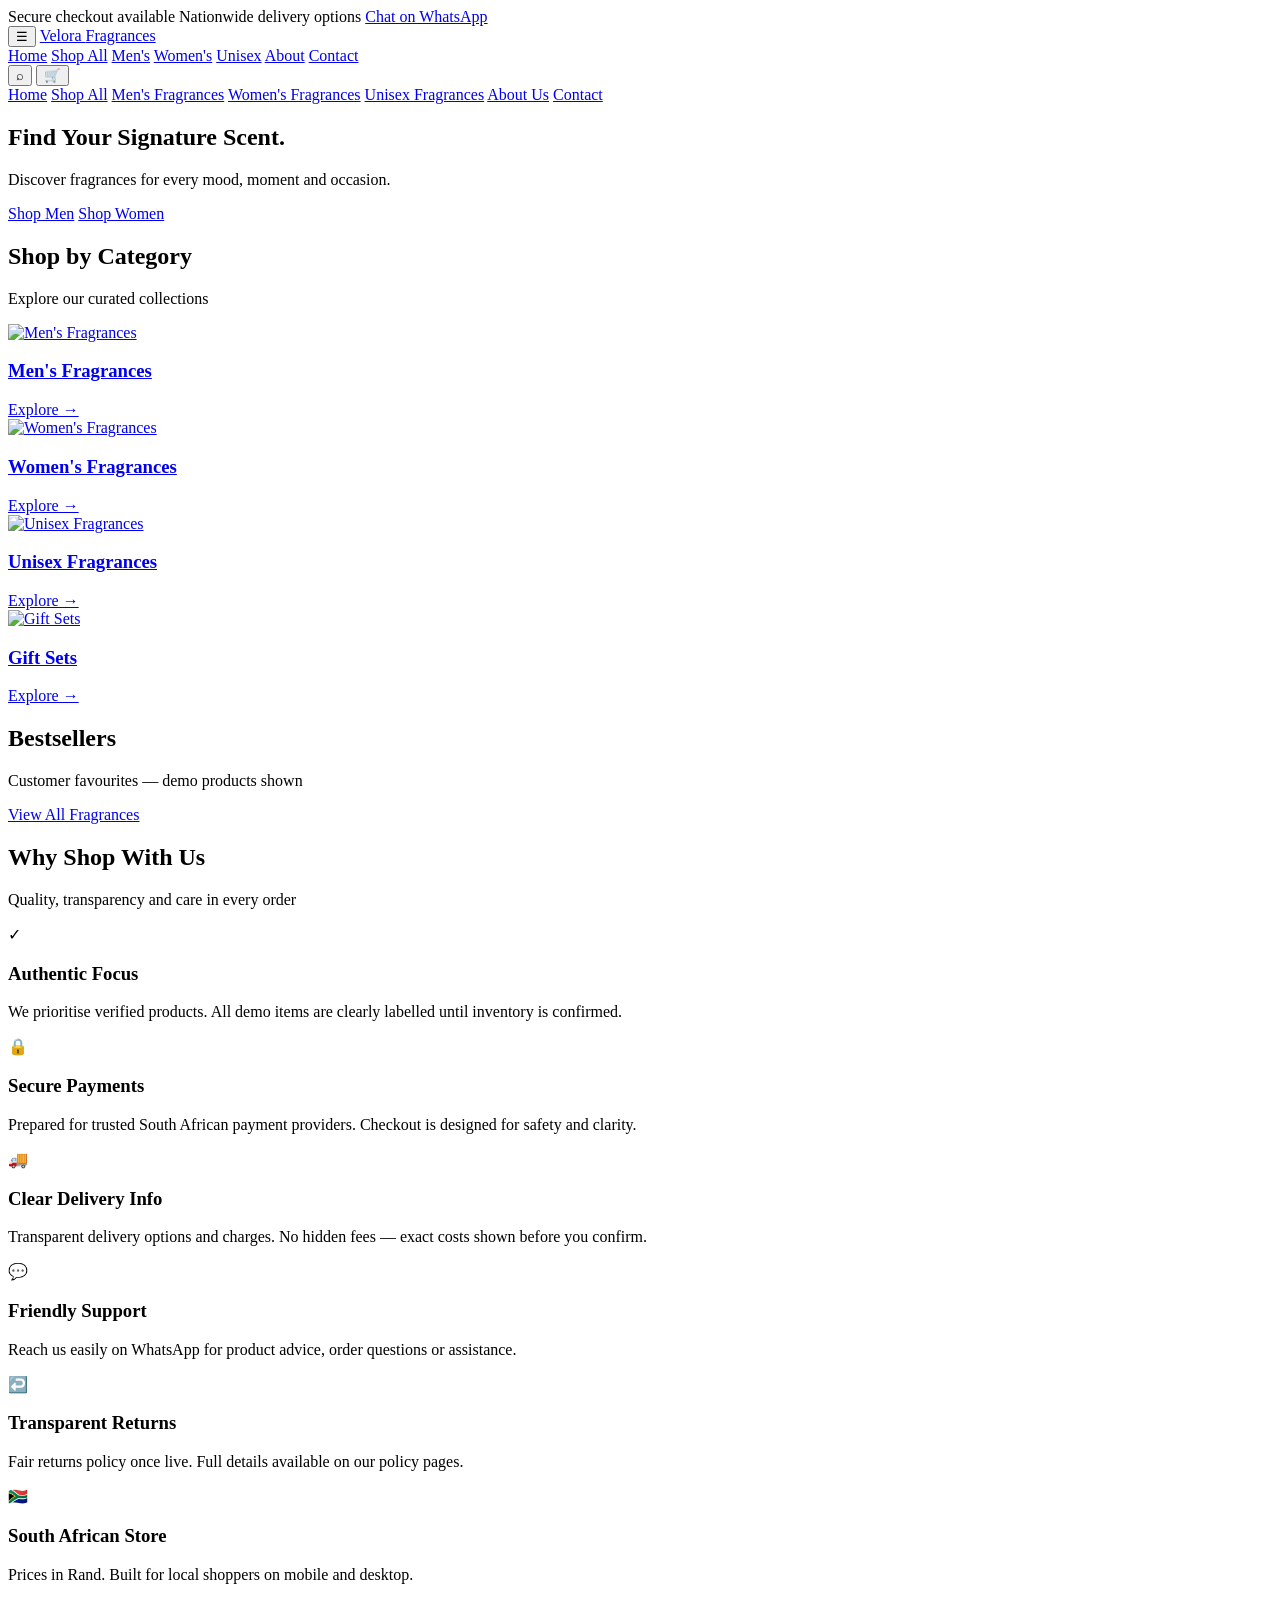
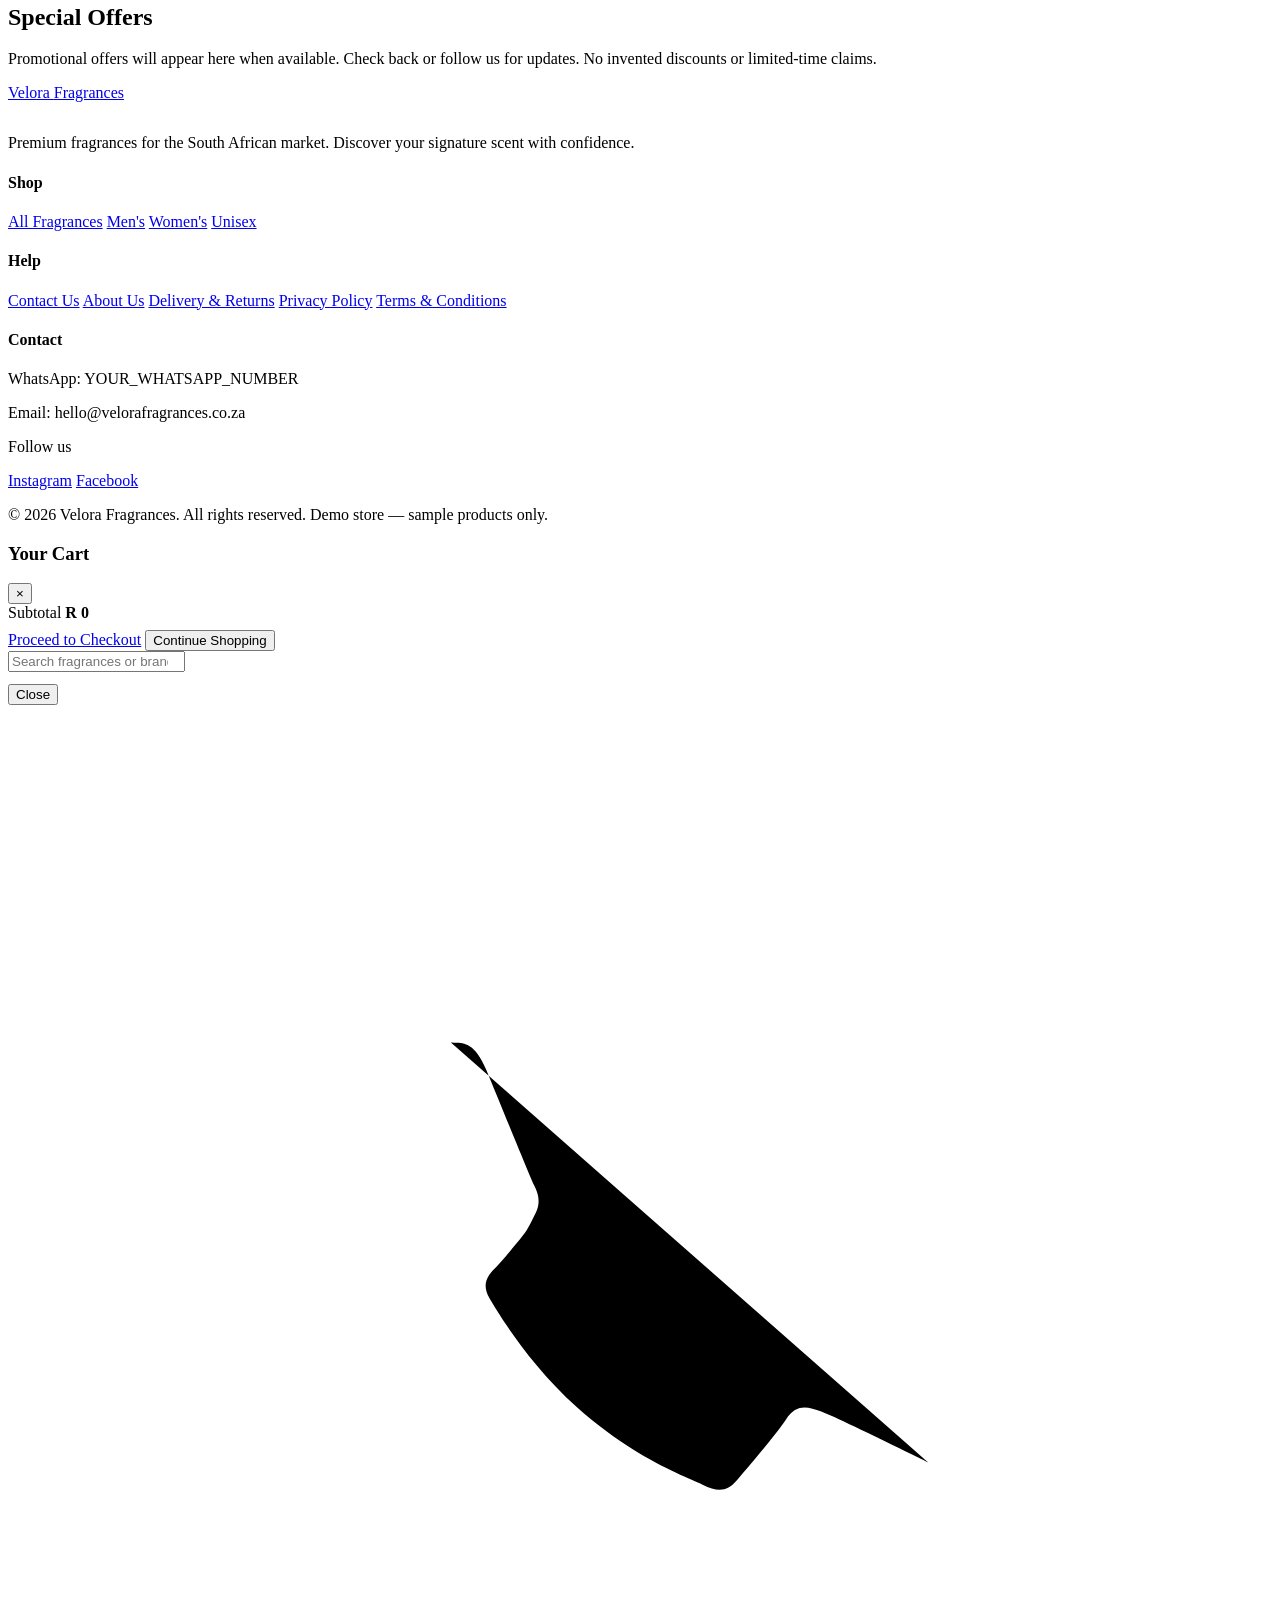
==== index.html @ eac6c2d2 "Add files via upload" ====
<!DOCTYPE html>
<html lang="en-ZA">
<head>
  <meta charset="UTF-8">
  <meta name="viewport" content="width=device-width, initial-scale=1.0">
  <meta name="description" content="Velora Fragrances — Premium online perfume store in South Africa. Discover signature scents for men, women and unisex. Secure shopping in Rand.">
  <meta name="keywords" content="perfume South Africa, fragrances, men's cologne, women's perfume, luxury scent, Velora">
  <title>Velora Fragrances | Find Your Signature Scent</title>
  <link rel="preconnect" href="https://fonts.googleapis.com">
  <link rel="preconnect" href="https://fonts.gstatic.com" crossorigin>
  <link href="https://fonts.googleapis.com/css2?family=Cormorant+Garamond:wght@400;500;600&family=Inter:wght@400;500;600&display=swap" rel="stylesheet">
  <link rel="stylesheet" href="css/style.css">
</head>
<body>
  <!-- Announcement Bar -->
  <div class="announcement">
    <span>Secure checkout available</span>
    <span>Nationwide delivery options</span>
    <a href="#" id="whatsapp-top">Chat on WhatsApp</a>
  </div>

  <!-- Header -->
  <header class="header">
    <div class="nav-container">
      <button class="mobile-toggle" id="mobile-toggle" aria-label="Menu">☰</button>
      <a href="index.html" class="logo">Velora <span>Fragrances</span></a>
      <nav class="nav-links">
        <a href="index.html" class="active">Home</a>
        <a href="shop.html">Shop All</a>
        <a href="shop.html?category=men">Men's</a>
        <a href="shop.html?category=women">Women's</a>
        <a href="shop.html?category=unisex">Unisex</a>
        <a href="about.html">About</a>
        <a href="contact.html">Contact</a>
      </nav>
      <div class="nav-icons">
        <button class="nav-icon" onclick="openSearch()" aria-label="Search">⌕</button>
        <button class="nav-icon" onclick="openCart()" aria-label="Cart">
          🛒
          <span class="cart-count" style="display:none;">0</span>
        </button>
      </div>
    </div>
    <div class="mobile-menu" id="mobile-menu">
      <a href="index.html">Home</a>
      <a href="shop.html">Shop All</a>
      <a href="shop.html?category=men">Men's Fragrances</a>
      <a href="shop.html?category=women">Women's Fragrances</a>
      <a href="shop.html?category=unisex">Unisex Fragrances</a>
      <a href="about.html">About Us</a>
      <a href="contact.html">Contact</a>
    </div>
  </header>

  <!-- Hero -->
  <section class="hero">
    <div class="hero-bg"></div>
    <div class="hero-content">
      <h1>Find Your Signature Scent.</h1>
      <p>Discover fragrances for every mood, moment and occasion.</p>
      <div class="hero-btns">
        <a href="shop.html?category=men" class="btn btn-primary">Shop Men</a>
        <a href="shop.html?category=women" class="btn btn-outline">Shop Women</a>
      </div>
    </div>
  </section>

  <!-- Categories -->
  <section class="section">
    <h2 class="section-title">Shop by Category</h2>
    <p class="section-subtitle">Explore our curated collections</p>
    <div class="categories">
      <a href="shop.html?category=men" class="category-card">
        <img src="assets/images/men-cat.jpg" alt="Men's Fragrances" loading="lazy">
        <div class="category-overlay">
          <h3>Men's Fragrances</h3>
          <span>Explore →</span>
        </div>
      </a>
      <a href="shop.html?category=women" class="category-card">
        <img src="assets/images/women-cat.jpg" alt="Women's Fragrances" loading="lazy">
        <div class="category-overlay">
          <h3>Women's Fragrances</h3>
          <span>Explore →</span>
        </div>
      </a>
      <a href="shop.html?category=unisex" class="category-card">
        <img src="assets/images/unisex-cat.jpg" alt="Unisex Fragrances" loading="lazy">
        <div class="category-overlay">
          <h3>Unisex Fragrances</h3>
          <span>Explore →</span>
        </div>
      </a>
      <a href="shop.html" class="category-card">
        <img src="assets/images/gift-cat.jpg" alt="Gift Sets" loading="lazy">
        <div class="category-overlay">
          <h3>Gift Sets</h3>
          <span>Explore →</span>
        </div>
      </a>
    </div>
  </section>

  <!-- Bestsellers -->
  <section class="section">
    <h2 class="section-title">Bestsellers</h2>
    <p class="section-subtitle">Customer favourites — demo products shown</p>
    <div class="product-grid" id="bestsellers-grid">
      <!-- Populated by JS -->
    </div>
    <div class="text-center mt-2">
      <a href="shop.html" class="btn btn-outline">View All Fragrances</a>
    </div>
  </section>

  <!-- Why Shop With Us -->
  <section class="section">
    <h2 class="section-title">Why Shop With Us</h2>
    <p class="section-subtitle">Quality, transparency and care in every order</p>
    <div class="why-grid">
      <div class="why-card">
        <div class="why-icon">✓</div>
        <h3>Authentic Focus</h3>
        <p>We prioritise verified products. All demo items are clearly labelled until inventory is confirmed.</p>
      </div>
      <div class="why-card">
        <div class="why-icon">🔒</div>
        <h3>Secure Payments</h3>
        <p>Prepared for trusted South African payment providers. Checkout is designed for safety and clarity.</p>
      </div>
      <div class="why-card">
        <div class="why-icon">🚚</div>
        <h3>Clear Delivery Info</h3>
        <p>Transparent delivery options and charges. No hidden fees — exact costs shown before you confirm.</p>
      </div>
      <div class="why-card">
        <div class="why-icon">💬</div>
        <h3>Friendly Support</h3>
        <p>Reach us easily on WhatsApp for product advice, order questions or assistance.</p>
      </div>
      <div class="why-card">
        <div class="why-icon">↩️</div>
        <h3>Transparent Returns</h3>
        <p>Fair returns policy once live. Full details available on our policy pages.</p>
      </div>
      <div class="why-card">
        <div class="why-icon">🇿🇦</div>
        <h3>South African Store</h3>
        <p>Prices in Rand. Built for local shoppers on mobile and desktop.</p>
      </div>
    </div>
  </section>

  <!-- Special Offers -->
  <section class="section">
    <div class="offers">
      <h2>Special Offers</h2>
      <p>Promotional offers will appear here when available. Check back or follow us for updates. No invented discounts or limited-time claims.</p>
    </div>
  </section>

  <!-- Footer -->
  <footer class="footer">
    <div class="footer-grid">
      <div>
        <a href="index.html" class="logo" style="display:inline-block;margin-bottom:1rem;">Velora <span>Fragrances</span></a>
        <p>Premium fragrances for the South African market. Discover your signature scent with confidence.</p>
      </div>
      <div>
        <h4>Shop</h4>
        <a href="shop.html">All Fragrances</a>
        <a href="shop.html?category=men">Men's</a>
        <a href="shop.html?category=women">Women's</a>
        <a href="shop.html?category=unisex">Unisex</a>
      </div>
      <div>
        <h4>Help</h4>
        <a href="contact.html">Contact Us</a>
        <a href="about.html">About Us</a>
        <a href="policies.html">Delivery & Returns</a>
        <a href="policies.html">Privacy Policy</a>
        <a href="policies.html">Terms & Conditions</a>
      </div>
      <div>
        <h4>Contact</h4>
        <p>WhatsApp: YOUR_WHATSAPP_NUMBER</p>
        <p>Email: hello@velorafragrances.co.za</p>
        <p style="margin-top:0.75rem;">Follow us</p>
        <a href="#" aria-label="Instagram">Instagram</a>
        <a href="#" aria-label="Facebook">Facebook</a>
      </div>
    </div>
    <div class="footer-bottom">
      <p>&copy; 2026 Velora Fragrances. All rights reserved. Demo store — sample products only.</p>
    </div>
  </footer>

  <!-- Cart Sidebar -->
  <div class="cart-overlay" id="cart-overlay"></div>
  <aside class="cart-sidebar" id="cart-sidebar">
    <div class="cart-header">
      <h3>Your Cart</h3>
      <button class="cart-close" onclick="closeCart()" aria-label="Close">×</button>
    </div>
    <div class="cart-items" id="cart-items"></div>
    <div class="cart-footer">
      <div class="cart-subtotal">
        <span>Subtotal</span>
        <strong id="cart-subtotal">R 0</strong>
      </div>
      <a href="checkout.html" class="btn btn-primary btn-block">Proceed to Checkout</a>
      <button class="btn btn-outline btn-block mt-1" onclick="closeCart()" style="margin-top:0.5rem;">Continue Shopping</button>
    </div>
  </aside>

  <!-- Search Overlay -->
  <div class="search-overlay" id="search-overlay">
    <div class="search-box">
      <input type="search" id="search-input" placeholder="Search fragrances or brands..." oninput="handleSearch(this.value)" autocomplete="off">
      <div class="search-results" id="search-results"></div>
      <button class="btn btn-outline btn-sm mt-1" onclick="closeSearch()" style="margin-top:0.75rem;">Close</button>
    </div>
  </div>

  <!-- WhatsApp Float -->
  <a href="#" class="whatsapp-float" id="whatsapp-btn" aria-label="WhatsApp Support">
    <svg viewBox="0 0 24 24" xmlns="http://www.w3.org/2000/svg"><path d="M17.472 14.382c-.297-.149-1.758-.867-2.03-.967-.273-.099-.471-.148-.67.15-.197.297-.767.966-.94 1.164-.173.199-.347.223-.644.075-.297-.15-1.255-.463-2.39-1.475-.883-.788-1.48-1.761-1.653-2.059-.173-.297-.018-.458.13-.606.134-.133.298-.347.446-.52.149-.174.198-.298.298-.497.099-.198.05-.371-.025-.52-.075-.149-.669-1.612-.916-2.207-.242-.579-.487-.5-.669-.51-.173-.008 conf-.371-.01-.57-.01-.198 0-.52.074-.792.372-.272.297-1.04 1.016-1.04 2.479 0 1.462 1.065 2.875 1.213 3.074.149.198 2.096 3.2 5.077 4.487.709.306 1.262.489 1.694.625.712.227 1.36.195 1.871.118.571-.085 1.758-.719 2.006-1.413.248-.694.248-1.289.173-1.413-.074-.124-.272-.198-.57-.347m-5.421 7.403h-.004a9.87 9.87 0 01-5.031-1.378l-.361-.214-3.741.982.998-3.648-.235-.374a9.86 9.86 0 01-1.51-5.26c.001-5.45 4.436-9.884 9.888-9.884 2.64 0 5.122 1.03 6.988 2.898a9.825 9.825 0 012.893 6.994c-.003 5.45-4.435 9.884-9.885 9.884m8.413-18.297A11.815 11.815 0 0012.05 0C5.495 0 .16 5.335.157 11.892c0 2.096.547 4.142 1.588 5.945L.057 24l6.305-1.654a11.882 11.882 0 005.683 1.448h.005c6.554 0 11.89-5.335 11.893-11.893a11.821 11.821 0 00-3.48-8.413z"/></svg>
  </a>

  <script src="js/script.js"></script>
  <script>
    document.getElementById("whatsapp-top")?.addEventListener("click", e => {
      e.preventDefault();
      document.getElementById("whatsapp-btn")?.click();
    });
  </script>
</body>
</html>
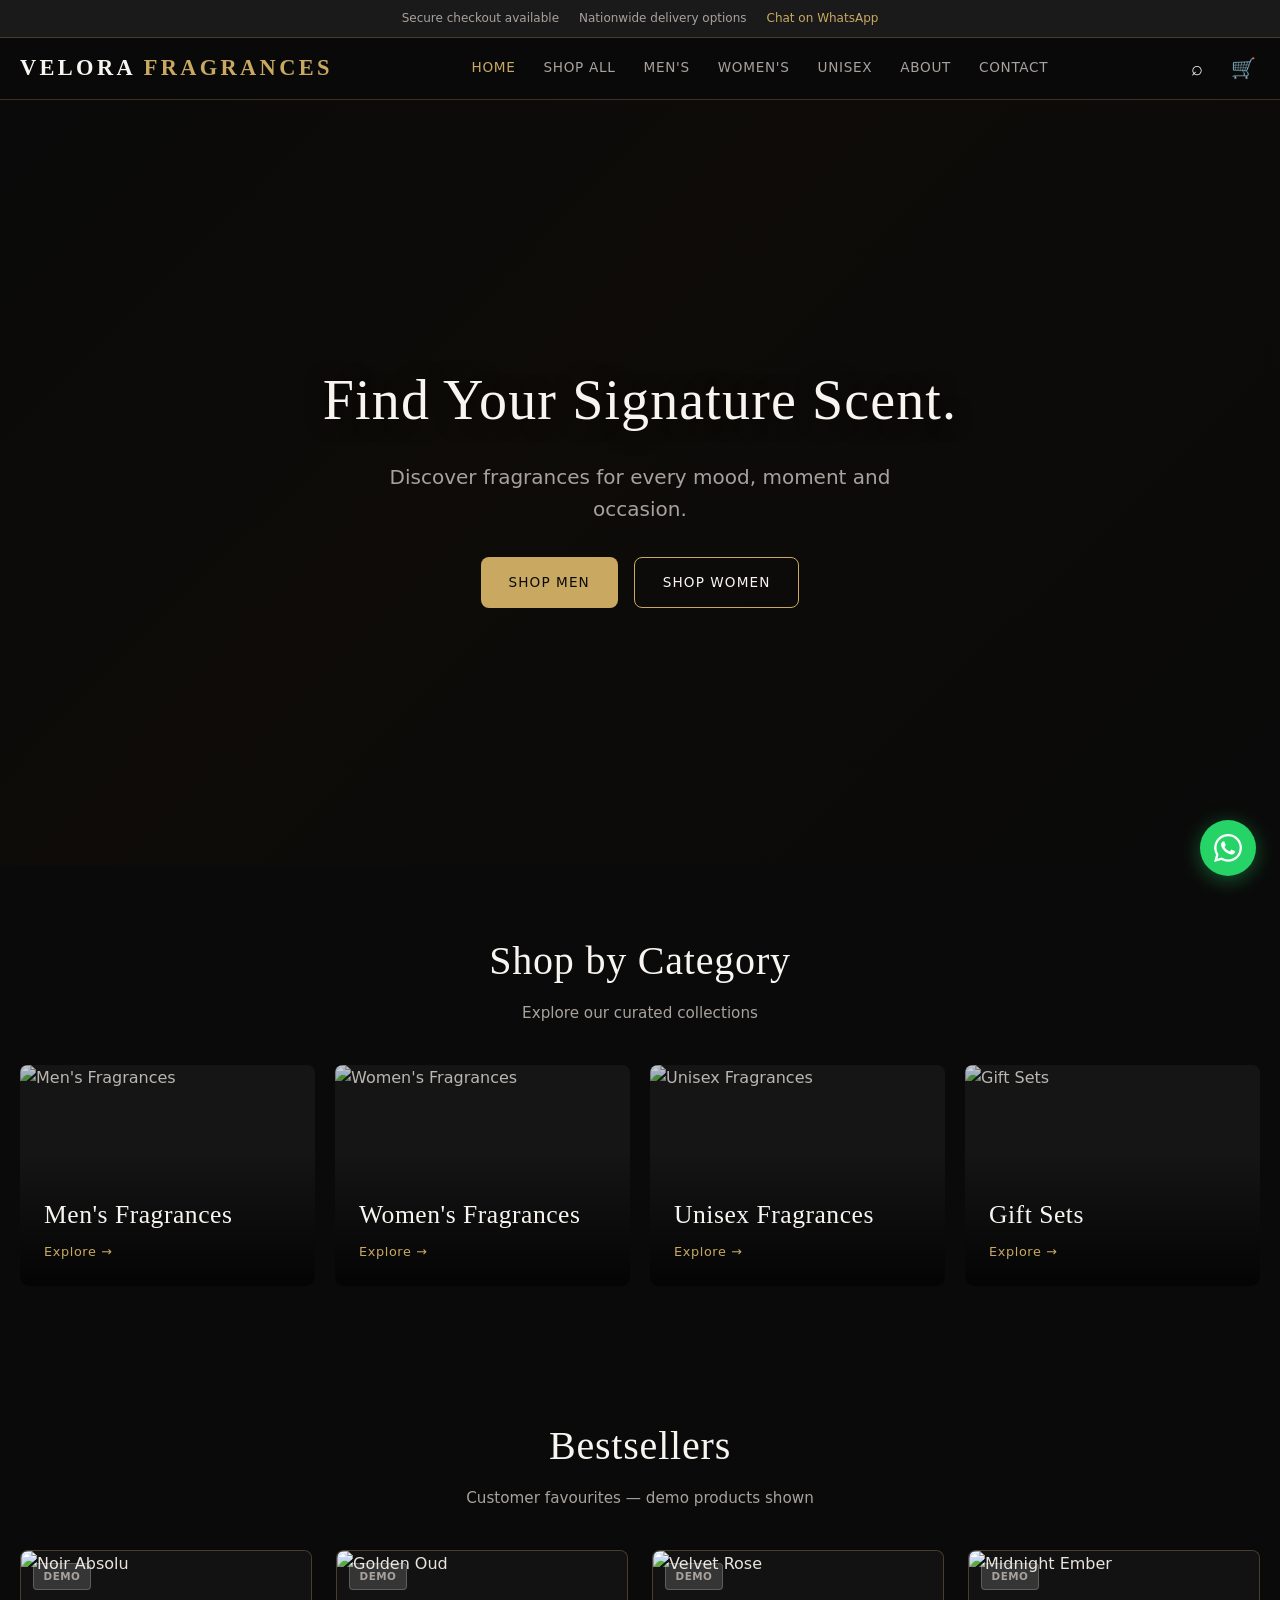
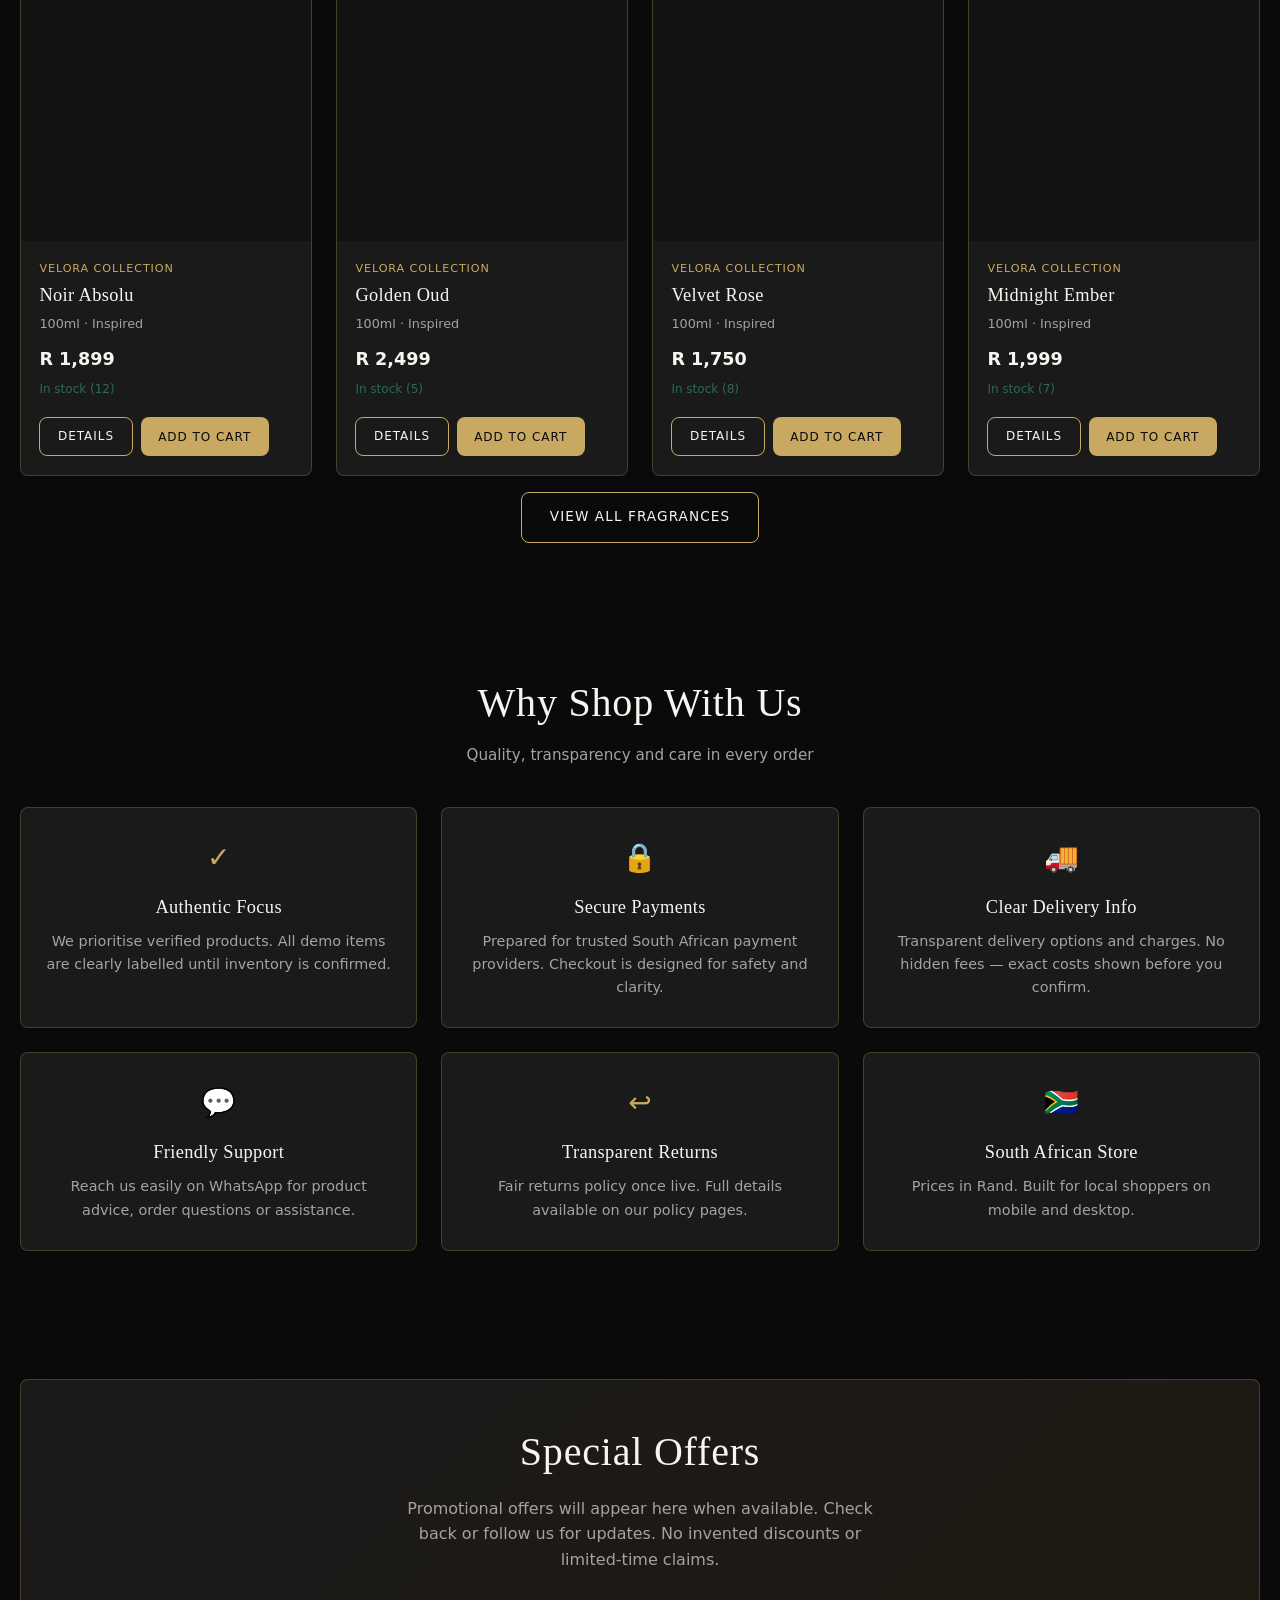
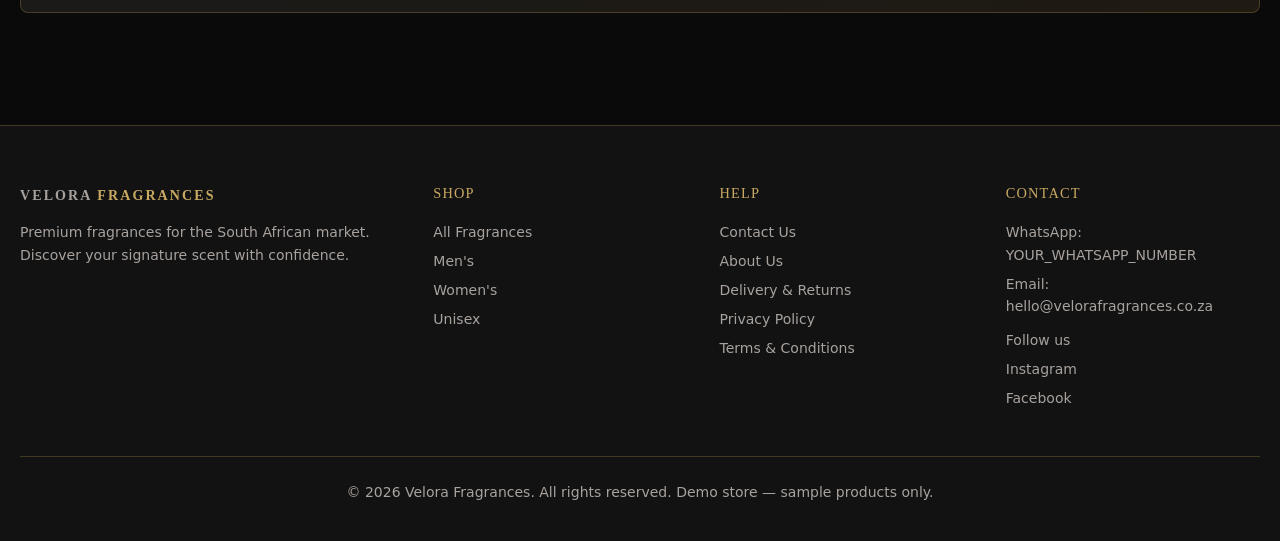
==== commit cd37ed3b: "Use public Unsplash URLs for category images so they appear on the live demo" ====
--- a/index.html
+++ b/index.html
@@ -23,7 +23,7 @@
   <header class="header">
     <div class="nav-container">
       <button class="mobile-toggle" id="mobile-toggle" aria-label="Menu">☰</button>
-      <a href="index.html" class="logo">Velora <span>Fragrances</span></a>
+      <a href="index.html" class="logo">Velora&nbsp;<span>Fragrances</span></a>
       <nav class="nav-links">
         <a href="index.html" class="active">Home</a>
         <a href="shop.html">Shop All</a>
@@ -71,28 +71,28 @@
     <p class="section-subtitle">Explore our curated collections</p>
     <div class="categories">
       <a href="shop.html?category=men" class="category-card">
-        <img src="assets/images/men-cat.jpg" alt="Men's Fragrances" loading="lazy">
+        <img src="https://images.unsplash.com/photo-1612817288484-6f916006741a?w=800&q=80" alt="Men's Fragrances" loading="lazy">
         <div class="category-overlay">
           <h3>Men's Fragrances</h3>
           <span>Explore →</span>
         </div>
       </a>
       <a href="shop.html?category=women" class="category-card">
-        <img src="assets/images/women-cat.jpg" alt="Women's Fragrances" loading="lazy">
+        <img src="https://images.unsplash.com/photo-1547887537-6158d64c35b3?w=800&q=80" alt="Women's Fragrances" loading="lazy">
         <div class="category-overlay">
           <h3>Women's Fragrances</h3>
           <span>Explore →</span>
         </div>
       </a>
       <a href="shop.html?category=unisex" class="category-card">
-        <img src="assets/images/unisex-cat.jpg" alt="Unisex Fragrances" loading="lazy">
+        <img src="https://images.unsplash.com/photo-1594035910387-fea47794261f?w=800&q=80" alt="Unisex Fragrances" loading="lazy">
         <div class="category-overlay">
           <h3>Unisex Fragrances</h3>
           <span>Explore →</span>
         </div>
       </a>
       <a href="shop.html" class="category-card">
-        <img src="assets/images/gift-cat.jpg" alt="Gift Sets" loading="lazy">
+        <img src="https://images.unsplash.com/photo-1608571423902-eed4a5ad8108?w=800&q=80" alt="Gift Sets" loading="lazy">
         <div class="category-overlay">
           <h3>Gift Sets</h3>
           <span>Explore →</span>
@@ -163,7 +163,7 @@
   <footer class="footer">
     <div class="footer-grid">
       <div>
-        <a href="index.html" class="logo" style="display:inline-block;margin-bottom:1rem;">Velora <span>Fragrances</span></a>
+        <a href="index.html" class="logo" style="display:inline-block;margin-bottom:1rem;">Velora&nbsp;<span>Fragrances</span></a>
         <p>Premium fragrances for the South African market. Discover your signature scent with confidence.</p>
       </div>
       <div>
@@ -224,7 +224,7 @@
 
   <!-- WhatsApp Float -->
   <a href="#" class="whatsapp-float" id="whatsapp-btn" aria-label="WhatsApp Support">
-    <svg viewBox="0 0 24 24" xmlns="http://www.w3.org/2000/svg"><path d="M17.472 14.382c-.297-.149-1.758-.867-2.03-.967-.273-.099-.471-.148-.67.15-.197.297-.767.966-.94 1.164-.173.199-.347.223-.644.075-.297-.15-1.255-.463-2.39-1.475-.883-.788-1.48-1.761-1.653-2.059-.173-.297-.018-.458.13-.606.134-.133.298-.347.446-.52.149-.174.198-.298.298-.497.099-.198.05-.371-.025-.52-.075-.149-.669-1.612-.916-2.207-.242-.579-.487-.5-.669-.51-.173-.008 conf-.371-.01-.57-.01-.198 0-.52.074-.792.372-.272.297-1.04 1.016-1.04 2.479 0 1.462 1.065 2.875 1.213 3.074.149.198 2.096 3.2 5.077 4.487.709.306 1.262.489 1.694.625.712.227 1.36.195 1.871.118.571-.085 1.758-.719 2.006-1.413.248-.694.248-1.289.173-1.413-.074-.124-.272-.198-.57-.347m-5.421 7.403h-.004a9.87 9.87 0 01-5.031-1.378l-.361-.214-3.741.982.998-3.648-.235-.374a9.86 9.86 0 01-1.51-5.26c.001-5.45 4.436-9.884 9.888-9.884 2.64 0 5.122 1.03 6.988 2.898a9.825 9.825 0 012.893 6.994c-.003 5.45-4.435 9.884-9.885 9.884m8.413-18.297A11.815 11.815 0 0012.05 0C5.495 0 .16 5.335.157 11.892c0 2.096.547 4.142 1.588 5.945L.057 24l6.305-1.654a11.882 11.882 0 005.683 1.448h.005c6.554 0 11.89-5.335 11.893-11.893a11.821 11.821 0 00-3.48-8.413z"/></svg>
+    <svg viewBox="0 0 24 24" xmlns="http://www.w3.org/2000/svg"><path d="M17.472 14.382c-.297-.149-1.758-.867-2.03-.967-.273-.099-.471-.148-.67.15-.197.297-.767.966-.94 1.164-.173.199-.347.223-.644.075-.297-.15-1.255-.463-2.39-1.475-.883-.788-1.48-1.761-1.653-2.059-.173-.297-.018-.458.13-.606.134-.133.298-.347.446-.52.149-.174.198-.298.298-.497.099-.198.05-.371-.025-.52-.075-.149-.669-1.612-.916-2.207-.242-.579-.487-.5-.669-.51-.173-.008-.371-.01-.57-.01-.198 0-.52.074-.792.372-.272.297-1.04 1.016-1.04 2.479 0 1.462 1.065 2.875 1.213 3.074.149.198 2.096 3.2 5.077 4.487.709.306 1.262.489 1.694.625.712.227 1.36.195 1.871.118.571-.085 1.758-.719 2.006-1.413.248-.694.248-1.289.173-1.413-.074-.124-.272-.198-.57-.347m-5.421 7.403h-.004a9.87 9.87 0 01-5.031-1.378l-.361-.214-3.741.982.998-3.648-.235-.374a9.86 9.86 0 01-1.51-5.26c.001-5.45 4.436-9.884 9.888-9.884 2.64 0 5.122 1.03 6.988 2.898a9.825 9.825 0 012.893 6.994c-.003 5.45-4.435 9.884-9.885 9.884m8.413-18.297A11.815 11.815 0 0012.05 0C5.495 0 .16 5.335.157 11.892c0 2.096.547 4.142 1.588 5.945L.057 24l6.305-1.654a11.882 11.882 0 005.683 1.448h.005c6.554 0 11.89-5.335 11.893-11.893a11.821 11.821 0 00-3.48-8.413z"/></svg>
   </a>
 
   <script src="js/script.js"></script>
--- a/css/style.css
+++ b/css/style.css
@@ -0,0 +1,1061 @@
+/* VELORA FRAGRANCES - Premium Luxury Fragrance Store
+   Design: Black, Ivory, White, Gold accents
+   Fully responsive, mobile-first */
+
+:root {
+  --black: #0a0a0a;
+  --dark: #121212;
+  --charcoal: #1a1a1a;
+  --ivory: #f8f5f0;
+  --cream: #f5f0e8;
+  --white: #ffffff;
+  --gold: #c9a962;
+  --gold-light: #e0c98a;
+  --gold-dark: #a88b4a;
+  --text: #e8e4df;
+  --text-muted: #a8a29e;
+  --success: #2d6a4f;
+  --error: #9b2226;
+  --border: rgba(201, 169, 98, 0.25);
+  --shadow: 0 8px 32px rgba(0,0,0,0.4);
+  --radius: 8px;
+  --transition: all 0.3s ease;
+  --font-serif: 'Cormorant Garamond', Georgia, serif;
+  --font-sans: 'Inter', system-ui, -apple-system, sans-serif;
+}
+
+*, *::before, *::after {
+  box-sizing: border-box;
+  margin: 0;
+  padding: 0;
+}
+
+html {
+  scroll-behavior: smooth;
+  font-size: 16px;
+}
+
+body {
+  font-family: var(--font-sans);
+  background: var(--black);
+  color: var(--text);
+  line-height: 1.6;
+  overflow-x: hidden;
+  min-height: 100vh;
+}
+
+img {
+  max-width: 100%;
+  height: auto;
+  display: block;
+}
+
+a {
+  color: inherit;
+  text-decoration: none;
+  transition: var(--transition);
+}
+
+button, .btn {
+  cursor: pointer;
+  font-family: inherit;
+  border: none;
+  outline: none;
+  transition: var(--transition);
+}
+
+ul, ol {
+  list-style: none;
+}
+
+/* Typography */
+h1, h2, h3, h4 {
+  font-family: var(--font-serif);
+  font-weight: 500;
+  letter-spacing: 0.02em;
+  color: var(--ivory);
+}
+
+h1 { font-size: clamp(2.2rem, 5vw, 3.5rem); }
+h2 { font-size: clamp(1.8rem, 4vw, 2.5rem); }
+h3 { font-size: clamp(1.3rem, 3vw, 1.6rem); }
+
+.logo {
+  font-family: var(--font-serif);
+  font-size: 1.25rem;
+  font-weight: 600;
+  letter-spacing: 0.12em;
+  color: var(--ivory);
+  text-transform: uppercase;
+  white-space: nowrap;
+  line-height: 1.2;
+}
+
+.logo span {
+  color: var(--gold);
+}
+
+@media (min-width: 400px) {
+  .logo {
+    font-size: 1.4rem;
+    letter-spacing: 0.15em;
+  }
+}
+
+/* Announcement Bar */
+.announcement {
+  background: var(--charcoal);
+  color: var(--text-muted);
+  font-size: 0.75rem;
+  padding: 0.55rem 0.75rem;
+  text-align: center;
+  border-bottom: 1px solid var(--border);
+  display: flex;
+  flex-wrap: wrap;
+  justify-content: center;
+  gap: 0.75rem 1.25rem;
+}
+
+.announcement a {
+  color: var(--gold);
+}
+
+.announcement a:hover {
+  color: var(--gold-light);
+}
+
+/* Header / Nav */
+.header {
+  position: sticky;
+  top: 0;
+  z-index: 1000;
+  background: rgba(10,10,10,0.95);
+  backdrop-filter: blur(12px);
+  border-bottom: 1px solid var(--border);
+}
+
+.nav-container {
+  max-width: 1400px;
+  margin: 0 auto;
+  padding: 0.9rem 1.25rem;
+  display: flex;
+  align-items: center;
+  justify-content: space-between;
+  gap: 1rem;
+}
+
+.nav-links {
+  display: none;
+  gap: 1.75rem;
+  align-items: center;
+}
+
+.nav-links a {
+  font-size: 0.85rem;
+  letter-spacing: 0.05em;
+  text-transform: uppercase;
+  color: var(--text-muted);
+}
+
+.nav-links a:hover,
+.nav-links a.active {
+  color: var(--gold);
+}
+
+.nav-icons {
+  display: flex;
+  align-items: center;
+  gap: 1.25rem;
+}
+
+.nav-icon {
+  background: none;
+  color: var(--ivory);
+  font-size: 1.25rem;
+  position: relative;
+  padding: 0.25rem;
+}
+
+.nav-icon:hover {
+  color: var(--gold);
+}
+
+.cart-count {
+  position: absolute;
+  top: -4px;
+  right: -8px;
+  background: var(--gold);
+  color: var(--black);
+  font-size: 0.65rem;
+  font-weight: 700;
+  width: 18px;
+  height: 18px;
+  border-radius: 50%;
+  display: flex;
+  align-items: center;
+  justify-content: center;
+}
+
+.mobile-toggle {
+  display: block;
+  background: none;
+  color: var(--ivory);
+  font-size: 1.5rem;
+  padding: 0.25rem;
+}
+
+.mobile-menu {
+  display: none;
+  flex-direction: column;
+  background: var(--dark);
+  padding: 1rem 1.25rem 1.5rem;
+  border-bottom: 1px solid var(--border);
+}
+
+.mobile-menu.open {
+  display: flex;
+}
+
+.mobile-menu a {
+  padding: 0.75rem 0;
+  border-bottom: 1px solid rgba(255,255,255,0.05);
+  font-size: 0.95rem;
+  letter-spacing: 0.04em;
+  text-transform: uppercase;
+  color: var(--text);
+}
+
+.mobile-menu a:hover {
+  color: var(--gold);
+}
+
+/* Hero */
+.hero {
+  position: relative;
+  min-height: 85vh;
+  display: flex;
+  align-items: center;
+  justify-content: center;
+  text-align: center;
+  overflow: hidden;
+}
+
+.hero-bg {
+  position: absolute;
+  inset: 0;
+  background: linear-gradient(135deg, rgba(10,10,10,0.92) 0%, rgba(15,12,8,0.82) 40%, rgba(10,10,10,0.95) 100%),
+              url('https://images.unsplash.com/photo-1541643600914-78b084683601?w=1600&q=80') center/cover no-repeat;
+  z-index: 0;
+}
+
+.hero-content {
+  position: relative;
+  z-index: 1;
+  max-width: 800px;
+  padding: 2rem 1.5rem;
+}
+
+.hero h1 {
+  margin-bottom: 1rem;
+  text-shadow: 0 2px 20px rgba(0,0,0,0.5);
+}
+
+.hero p {
+  font-size: clamp(1rem, 2.5vw, 1.25rem);
+  color: var(--text-muted);
+  margin-bottom: 2rem;
+  max-width: 520px;
+  margin-left: auto;
+  margin-right: auto;
+}
+
+.hero-btns {
+  display: flex;
+  flex-wrap: wrap;
+  gap: 1rem;
+  justify-content: center;
+}
+
+/* Buttons */
+.btn {
+  display: inline-flex;
+  align-items: center;
+  justify-content: center;
+  gap: 0.5rem;
+  padding: 0.85rem 1.75rem;
+  font-size: 0.85rem;
+  font-weight: 500;
+  letter-spacing: 0.08em;
+  text-transform: uppercase;
+  border-radius: var(--radius);
+  transition: var(--transition);
+}
+
+.btn-primary {
+  background: var(--gold);
+  color: var(--black);
+}
+
+.btn-primary:hover {
+  background: var(--gold-light);
+  transform: translateY(-2px);
+  box-shadow: 0 6px 20px rgba(201,169,98,0.35);
+}
+
+.btn-outline {
+  background: transparent;
+  color: var(--ivory);
+  border: 1px solid var(--gold);
+}
+
+.btn-outline:hover {
+  background: var(--gold);
+  color: var(--black);
+}
+
+.btn-sm {
+  padding: 0.55rem 1.1rem;
+  font-size: 0.75rem;
+}
+
+.btn-block {
+  width: 100%;
+}
+
+/* Sections */
+.section {
+  padding: 4rem 1.25rem;
+  max-width: 1400px;
+  margin: 0 auto;
+}
+
+.section-title {
+  text-align: center;
+  margin-bottom: 0.5rem;
+}
+
+.section-subtitle {
+  text-align: center;
+  color: var(--text-muted);
+  margin-bottom: 2.5rem;
+  font-size: 0.95rem;
+}
+
+/* Category Cards */
+.categories {
+  display: grid;
+  grid-template-columns: 1fr;
+  gap: 1.25rem;
+}
+
+.category-card {
+  position: relative;
+  border-radius: var(--radius);
+  overflow: hidden;
+  aspect-ratio: 4/3;
+  background: var(--charcoal);
+}
+
+.category-card img {
+  width: 100%;
+  height: 100%;
+  object-fit: cover;
+  transition: transform 0.5s ease;
+}
+
+.category-card:hover img {
+  transform: scale(1.06);
+}
+
+.category-overlay {
+  position: absolute;
+  inset: 0;
+  background: linear-gradient(to top, rgba(0,0,0,0.85) 0%, rgba(0,0,0,0.2) 60%);
+  display: flex;
+  flex-direction: column;
+  justify-content: flex-end;
+  padding: 1.5rem;
+}
+
+.category-overlay h3 {
+  margin-bottom: 0.35rem;
+}
+
+.category-overlay span {
+  font-size: 0.8rem;
+  color: var(--gold);
+  letter-spacing: 0.05em;
+}
+
+/* Product Grid */
+.product-grid {
+  display: grid;
+  grid-template-columns: 1fr;
+  gap: 1.5rem;
+}
+
+.product-card {
+  background: var(--charcoal);
+  border: 1px solid var(--border);
+  border-radius: var(--radius);
+  overflow: hidden;
+  transition: var(--transition);
+  display: flex;
+  flex-direction: column;
+}
+
+.product-card:hover {
+  border-color: var(--gold);
+  transform: translateY(-4px);
+  box-shadow: var(--shadow);
+}
+
+.product-img {
+  position: relative;
+  aspect-ratio: 1;
+  background: var(--dark);
+  overflow: hidden;
+}
+
+.product-img img {
+  width: 100%;
+  height: 100%;
+  object-fit: cover;
+  transition: transform 0.4s ease;
+}
+
+.product-card:hover .product-img img {
+  transform: scale(1.05);
+}
+
+.badge {
+  position: absolute;
+  top: 0.75rem;
+  left: 0.75rem;
+  background: var(--gold);
+  color: var(--black);
+  font-size: 0.65rem;
+  font-weight: 600;
+  padding: 0.25rem 0.6rem;
+  border-radius: 4px;
+  letter-spacing: 0.04em;
+  text-transform: uppercase;
+}
+
+.badge-demo {
+  background: rgba(255,255,255,0.15);
+  color: var(--text-muted);
+  border: 1px solid rgba(255,255,255,0.2);
+}
+
+.product-info {
+  padding: 1.15rem;
+  display: flex;
+  flex-direction: column;
+  flex-grow: 1;
+  gap: 0.4rem;
+}
+
+.product-brand {
+  font-size: 0.7rem;
+  text-transform: uppercase;
+  letter-spacing: 0.08em;
+  color: var(--gold);
+}
+
+.product-name {
+  font-family: var(--font-serif);
+  font-size: 1.15rem;
+  color: var(--ivory);
+  line-height: 1.3;
+}
+
+.product-size {
+  font-size: 0.8rem;
+  color: var(--text-muted);
+}
+
+.product-price {
+  font-size: 1.1rem;
+  font-weight: 600;
+  color: var(--ivory);
+  margin-top: 0.25rem;
+}
+
+.product-stock {
+  font-size: 0.75rem;
+  color: var(--success);
+}
+
+.product-stock.out {
+  color: var(--error);
+}
+
+.product-actions {
+  display: flex;
+  gap: 0.5rem;
+  margin-top: auto;
+  padding-top: 0.75rem;
+}
+
+/* Why Shop */
+.why-grid {
+  display: grid;
+  grid-template-columns: 1fr;
+  gap: 1.5rem;
+}
+
+.why-card {
+  background: var(--charcoal);
+  border: 1px solid var(--border);
+  border-radius: var(--radius);
+  padding: 1.75rem 1.5rem;
+  text-align: center;
+}
+
+.why-icon {
+  font-size: 1.75rem;
+  color: var(--gold);
+  margin-bottom: 0.75rem;
+}
+
+.why-card h3 {
+  margin-bottom: 0.5rem;
+  font-size: 1.15rem;
+}
+
+.why-card p {
+  font-size: 0.9rem;
+  color: var(--text-muted);
+}
+
+/* Special Offers */
+.offers {
+  background: linear-gradient(135deg, var(--charcoal) 0%, #1f1a12 100%);
+  border: 1px solid var(--border);
+  border-radius: var(--radius);
+  padding: 2.5rem 1.5rem;
+  text-align: center;
+}
+
+.offers p {
+  color: var(--text-muted);
+  max-width: 500px;
+  margin: 0.75rem auto 0;
+}
+
+/* Footer */
+.footer {
+  background: var(--dark);
+  border-top: 1px solid var(--border);
+  padding: 3.5rem 1.25rem 2rem;
+  margin-top: 3rem;
+}
+
+.footer-grid {
+  max-width: 1400px;
+  margin: 0 auto;
+  display: grid;
+  grid-template-columns: 1fr;
+  gap: 2rem;
+}
+
+.footer h4 {
+  font-size: 0.9rem;
+  letter-spacing: 0.08em;
+  text-transform: uppercase;
+  color: var(--gold);
+  margin-bottom: 1rem;
+}
+
+.footer p, .footer a {
+  font-size: 0.875rem;
+  color: var(--text-muted);
+  margin-bottom: 0.4rem;
+  display: block;
+}
+
+.footer a:hover {
+  color: var(--gold);
+}
+
+.footer-bottom {
+  max-width: 1400px;
+  margin: 2.5rem auto 0;
+  padding-top: 1.5rem;
+  border-top: 1px solid var(--border);
+  text-align: center;
+  font-size: 0.8rem;
+  color: var(--text-muted);
+}
+
+/* WhatsApp Float */
+.whatsapp-float {
+  position: fixed;
+  bottom: 1.5rem;
+  right: 1.5rem;
+  z-index: 999;
+  width: 56px;
+  height: 56px;
+  background: #25D366;
+  border-radius: 50%;
+  display: flex;
+  align-items: center;
+  justify-content: center;
+  box-shadow: 0 4px 20px rgba(37,211,102,0.4);
+  transition: var(--transition);
+}
+
+.whatsapp-float:hover {
+  transform: scale(1.08);
+  box-shadow: 0 6px 28px rgba(37,211,102,0.5);
+}
+
+.whatsapp-float svg {
+  width: 28px;
+  height: 28px;
+  fill: white;
+}
+
+/* Cart Sidebar */
+.cart-overlay {
+  position: fixed;
+  inset: 0;
+  background: rgba(0,0,0,0.6);
+  z-index: 2000;
+  opacity: 0;
+  visibility: hidden;
+  transition: var(--transition);
+}
+
+.cart-overlay.open {
+  opacity: 1;
+  visibility: visible;
+}
+
+.cart-sidebar {
+  position: fixed;
+  top: 0;
+  right: 0;
+  width: min(100%, 400px);
+  height: 100%;
+  background: var(--dark);
+  z-index: 2001;
+  transform: translateX(100%);
+  transition: transform 0.35s ease;
+  display: flex;
+  flex-direction: column;
+  border-left: 1px solid var(--border);
+}
+
+.cart-sidebar.open {
+  transform: translateX(0);
+}
+
+.cart-header {
+  display: flex;
+  justify-content: space-between;
+  align-items: center;
+  padding: 1.25rem 1.5rem;
+  border-bottom: 1px solid var(--border);
+}
+
+.cart-header h3 {
+  font-size: 1.2rem;
+}
+
+.cart-close {
+  background: none;
+  color: var(--text);
+  font-size: 1.5rem;
+}
+
+.cart-items {
+  flex: 1;
+  overflow-y: auto;
+  padding: 1rem 1.5rem;
+}
+
+.cart-empty {
+  text-align: center;
+  padding: 3rem 1rem;
+  color: var(--text-muted);
+}
+
+.cart-item {
+  display: flex;
+  gap: 1rem;
+  padding: 1rem 0;
+  border-bottom: 1px solid rgba(255,255,255,0.06);
+}
+
+.cart-item img {
+  width: 70px;
+  height: 70px;
+  object-fit: cover;
+  border-radius: 6px;
+  background: var(--charcoal);
+}
+
+.cart-item-details {
+  flex: 1;
+}
+
+.cart-item-name {
+  font-size: 0.95rem;
+  color: var(--ivory);
+  margin-bottom: 0.2rem;
+  white-space: nowrap;
+  overflow: hidden;
+  text-overflow: ellipsis;
+  max-width: 180px;
+}
+
+.cart-item-meta {
+  font-size: 0.8rem;
+  color: var(--text-muted);
+}
+
+.cart-item-qty {
+  display: flex;
+  align-items: center;
+  gap: 0.5rem;
+  margin-top: 0.5rem;
+}
+
+.qty-btn {
+  width: 28px;
+  height: 28px;
+  background: var(--charcoal);
+  border: 1px solid var(--border);
+  color: var(--ivory);
+  border-radius: 4px;
+  font-size: 1rem;
+  display: flex;
+  align-items: center;
+  justify-content: center;
+}
+
+.qty-btn:hover {
+  border-color: var(--gold);
+  color: var(--gold);
+}
+
+.cart-item-remove {
+  background: none;
+  color: var(--text-muted);
+  font-size: 0.8rem;
+  margin-top: 0.35rem;
+}
+
+.cart-item-remove:hover {
+  color: var(--error);
+}
+
+.cart-footer {
+  padding: 1.25rem 1.5rem;
+  border-top: 1px solid var(--border);
+}
+
+.cart-subtotal {
+  display: flex;
+  justify-content: space-between;
+  margin-bottom: 1rem;
+  font-size: 1.1rem;
+}
+
+.cart-subtotal strong {
+  color: var(--gold);
+}
+
+/* Search Modal */
+.search-overlay {
+  position: fixed;
+  inset: 0;
+  background: rgba(0,0,0,0.85);
+  z-index: 3000;
+  display: none;
+  align-items: flex-start;
+  justify-content: center;
+  padding-top: 15vh;
+}
+
+.search-overlay.open {
+  display: flex;
+}
+
+.search-box {
+  width: min(90%, 560px);
+  background: var(--dark);
+  border: 1px solid var(--border);
+  border-radius: var(--radius);
+  padding: 1.25rem;
+}
+
+.search-box input {
+  width: 100%;
+  background: var(--charcoal);
+  border: 1px solid var(--border);
+  color: var(--ivory);
+  padding: 0.9rem 1rem;
+  font-size: 1rem;
+  border-radius: 6px;
+  outline: none;
+}
+
+.search-box input:focus {
+  border-color: var(--gold);
+}
+
+.search-results {
+  margin-top: 1rem;
+  max-height: 300px;
+  overflow-y: auto;
+}
+
+.search-result-item {
+  display: flex;
+  gap: 0.75rem;
+  padding: 0.75rem;
+  border-radius: 6px;
+  cursor: pointer;
+}
+
+.search-result-item:hover {
+  background: var(--charcoal);
+}
+
+.search-result-item img {
+  width: 50px;
+  height: 50px;
+  object-fit: cover;
+  border-radius: 4px;
+}
+
+/* Product Detail */
+.product-detail {
+  display: grid;
+  grid-template-columns: 1fr;
+  gap: 2rem;
+  max-width: 1100px;
+  margin: 0 auto;
+  padding: 2rem 1.25rem;
+}
+
+.product-detail-img {
+  background: var(--charcoal);
+  border-radius: var(--radius);
+  overflow: hidden;
+  aspect-ratio: 1;
+}
+
+.product-detail-img img {
+  width: 100%;
+  height: 100%;
+  object-fit: cover;
+}
+
+.product-detail-info h1 {
+  margin-bottom: 0.5rem;
+}
+
+.notes-list {
+  display: flex;
+  flex-wrap: wrap;
+  gap: 0.5rem;
+  margin: 1rem 0;
+}
+
+.note-tag {
+  background: var(--charcoal);
+  border: 1px solid var(--border);
+  padding: 0.3rem 0.7rem;
+  border-radius: 20px;
+  font-size: 0.8rem;
+  color: var(--text-muted);
+}
+
+/* Filters & Shop */
+.shop-controls {
+  display: flex;
+  flex-wrap: wrap;
+  gap: 1rem;
+  margin-bottom: 2rem;
+  align-items: center;
+  justify-content: space-between;
+}
+
+.filter-group {
+  display: flex;
+  flex-wrap: wrap;
+  gap: 0.75rem;
+  align-items: center;
+}
+
+.filter-group select,
+.filter-group input {
+  background: var(--charcoal);
+  border: 1px solid var(--border);
+  color: var(--ivory);
+  padding: 0.6rem 0.9rem;
+  border-radius: 6px;
+  font-size: 0.85rem;
+  outline: none;
+}
+
+.filter-group select:focus,
+.filter-group input:focus {
+  border-color: var(--gold);
+}
+
+/* Checkout */
+.checkout-form {
+  max-width: 600px;
+  margin: 0 auto;
+}
+
+.form-group {
+  margin-bottom: 1.25rem;
+}
+
+.form-group label {
+  display: block;
+  font-size: 0.85rem;
+  margin-bottom: 0.4rem;
+  color: var(--text-muted);
+}
+
+.form-group input,
+.form-group textarea,
+.form-group select {
+  width: 100%;
+  background: var(--charcoal);
+  border: 1px solid var(--border);
+  color: var(--ivory);
+  padding: 0.85rem 1rem;
+  border-radius: 6px;
+  font-size: 0.95rem;
+  outline: none;
+}
+
+.form-group input:focus,
+.form-group textarea:focus,
+.form-group select:focus {
+  border-color: var(--gold);
+}
+
+.form-row {
+  display: grid;
+  grid-template-columns: 1fr 1fr;
+  gap: 1rem;
+}
+
+.order-summary {
+  background: var(--charcoal);
+  border: 1px solid var(--border);
+  border-radius: var(--radius);
+  padding: 1.5rem;
+  margin-top: 1.5rem;
+}
+
+.order-summary h3 {
+  margin-bottom: 1rem;
+}
+
+.summary-row {
+  display: flex;
+  justify-content: space-between;
+  padding: 0.4rem 0;
+  font-size: 0.95rem;
+}
+
+.summary-row.total {
+  border-top: 1px solid var(--border);
+  margin-top: 0.75rem;
+  padding-top: 0.75rem;
+  font-size: 1.15rem;
+  font-weight: 600;
+  color: var(--gold);
+}
+
+.demo-notice {
+  background: rgba(201,169,98,0.1);
+  border: 1px solid var(--border);
+  border-radius: var(--radius);
+  padding: 1rem 1.25rem;
+  margin-bottom: 1.5rem;
+  font-size: 0.875rem;
+  color: var(--gold-light);
+}
+
+/* Responsive */
+@media (min-width: 640px) {
+  .categories {
+    grid-template-columns: repeat(2, 1fr);
+  }
+  .product-grid {
+    grid-template-columns: repeat(2, 1fr);
+  }
+  .why-grid {
+    grid-template-columns: repeat(2, 1fr);
+  }
+}
+
+@media (min-width: 900px) {
+  .mobile-toggle {
+    display: none;
+  }
+  .nav-links {
+    display: flex;
+  }
+  .categories {
+    grid-template-columns: repeat(4, 1fr);
+  }
+  .product-grid {
+    grid-template-columns: repeat(3, 1fr);
+  }
+  .why-grid {
+    grid-template-columns: repeat(3, 1fr);
+  }
+  .footer-grid {
+    grid-template-columns: 1.5fr 1fr 1fr 1fr;
+  }
+  .product-detail {
+    grid-template-columns: 1fr 1fr;
+  }
+}
+
+@media (min-width: 1200px) {
+  .product-grid {
+    grid-template-columns: repeat(4, 1fr);
+  }
+}
+
+/* Utility */
+.container {
+  max-width: 1400px;
+  margin: 0 auto;
+  padding: 0 1.25rem;
+}
+
+.text-center { text-align: center; }
+.mt-1 { margin-top: 0.5rem; }
+.mt-2 { margin-top: 1rem; }
+.mb-2 { margin-bottom: 1rem; }
+.hidden { display: none !important; }
+
+.page-header {
+  padding: 2.5rem 1.25rem 1.5rem;
+  text-align: center;
+  border-bottom: 1px solid var(--border);
+  margin-bottom: 2rem;
+}
+
+.page-header h1 {
+  margin-bottom: 0.35rem;
+}
+
+.page-header p {
+  color: var(--text-muted);
+  font-size: 0.95rem;
+}
